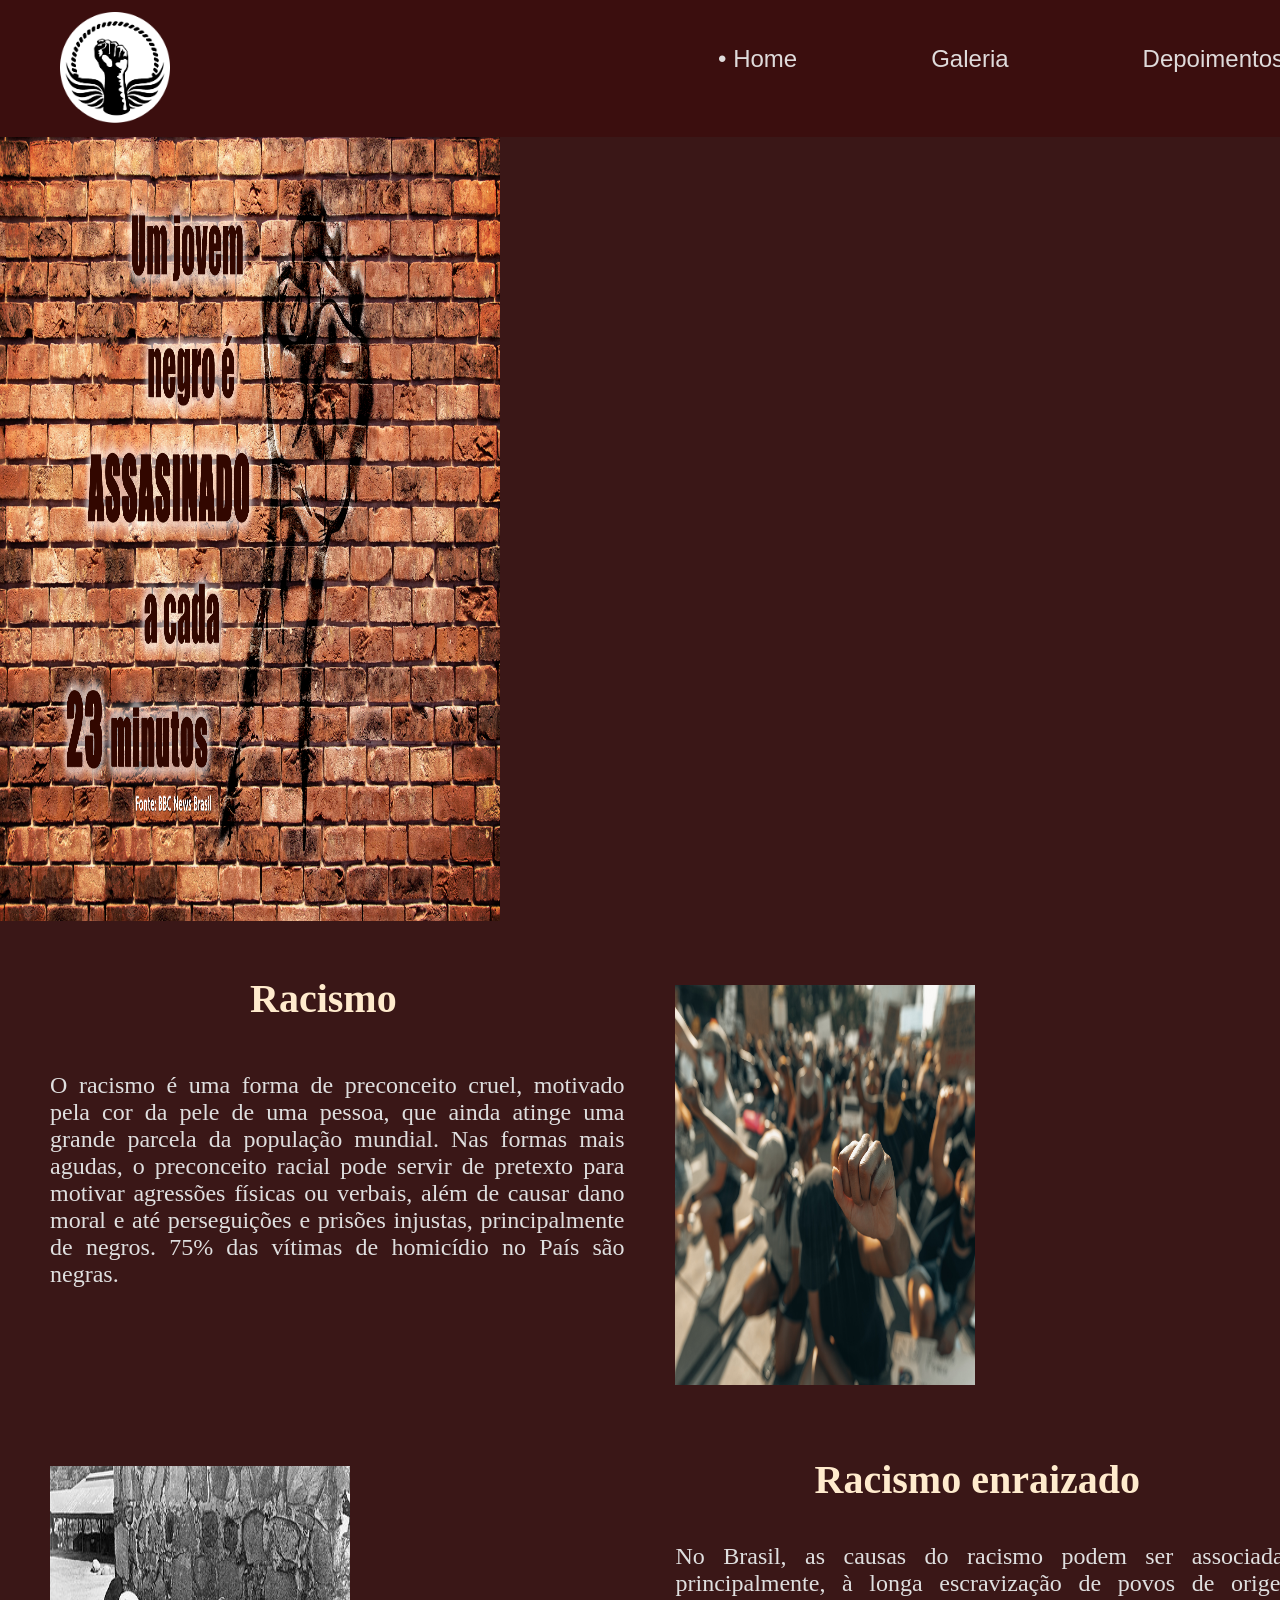
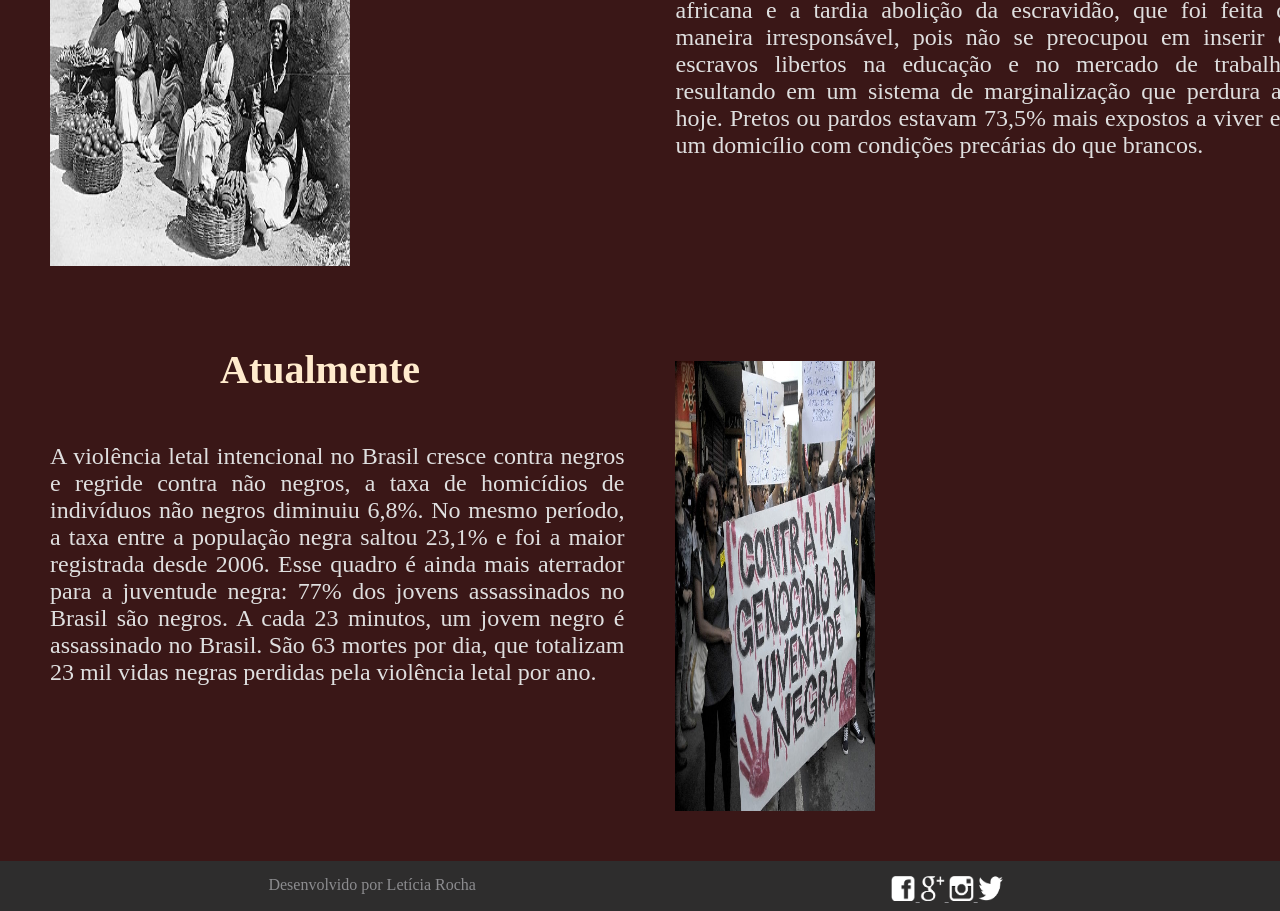
==== index.html @ 0861dc94 "move index para a raiz" ====
<!DOCTYPE html>
<html lang="pt-BR">

<head>
    <meta charset="UTF-8">
    <meta name="viewport" content="width=device-width, initial-scale=1.0">
    <title>Racismo</title>

    <link rel="stylesheet" type="text/css" href="css/style.css">
</head>

<body class="body_home">

    <div class="container">

        <header>

            <div id="logo">
                <img src="imagens/logosite.png" width="110px" height="115px">
            </div>

            <div id="menu">
                <a href="index.html">• Home</a>
                <a href="html/galeria.html">Galeria</a>
                <a href="html/depoimentos.html">Depoimentos</a>
            </div>

        </header>


        <img src="imagens/1punho.jpg" width="500px" height="784px">


        <div>

            <div id="div_esquerda0">

                <h1>Racismo</h1>

                <p class="texto0">
                    O racismo é uma forma de preconceito cruel, motivado pela cor da pele de uma pessoa,
                    que ainda atinge uma grande parcela da população mundial. Nas formas mais agudas,
                    o preconceito racial pode servir de pretexto para motivar agressões físicas ou verbais,
                    além de causar dano moral e até perseguições e prisões injustas, principalmente de negros.

                    75% das vítimas de homicídio no País são negras.
                </p>

            </div>


            <div id="div_direita0">

                <img src="imagens/img0.jpg"
                     width="300px"
                     height="400px"
                     class="foto0">

            </div>

        </div>


        <div>

            <div id="div_esquerda">

                <img src="imagens/img2.jpg"
                     width="300px"
                     height="400px"
                     class="foto1">

            </div>


            <div id="div_direita">

                <h1 class="h13">Racismo enraizado</h1>

                <p class="texto1">
                    No Brasil, as causas do racismo podem ser associadas,
                    principalmente, à longa escravização de povos de origem africana
                    e a tardia abolição da escravidão, que foi feita de maneira irresponsável,
                    pois não se preocupou em inserir os escravos libertos na educação
                    e no mercado de trabalho, resultando em um sistema de marginalização
                    que perdura até hoje.

                    Pretos ou pardos estavam 73,5% mais expostos a viver em um domicílio
                    com condições precárias do que brancos.
                </p>

            </div>

        </div>


        <div>

            <div id="div_esquerda2">

                <h1 class="h12">Atualmente</h1>

                <p class="texto2">
                    A violência letal intencional no Brasil cresce contra negros e regride
                    contra não negros, a taxa de homicídios de indivíduos não negros diminuiu 6,8%.
                    No mesmo período, a taxa entre a população negra saltou 23,1% e foi a maior
                    registrada desde 2006.

                    Esse quadro é ainda mais aterrador para a juventude negra:
                    77% dos jovens assassinados no Brasil são negros.

                    A cada 23 minutos, um jovem negro é assassinado no Brasil.
                    São 63 mortes por dia, que totalizam 23 mil vidas negras perdidas
                    pela violência letal por ano.
                </p>

            </div>


            <div id="div_direita2">

                <img src="imagens/cartaz.jpg"
                     width="200px"
                     height="450px"
                     class="foto2">

            </div>

        </div>


        <footer>

            <div id="rodape">

                <a href="https://www.facebook.com/leticia.rocha.7106670" target="_blank">
                    <img src="imagens/icones/face.png" width="25px" height="25px">
                </a>

                <a href="mailto:leticsrocha@gmail.com?subject=Hello%20again" target="_blank">
                    <img src="imagens/icones/gmail.png" width="25px" height="25px">
                </a>

                <a href="https://www.instagram.com/le._rocha/?hl=pt-br" target="_blank">
                    <img src="imagens/icones/insta.png" width="25px" height="25px">
                </a>

                <a href="https://twitter.com/rochaleticiaaa" target="_blank">
                    <img src="imagens/icones/twiter.png" width="25px" height="25px">
                </a>

            </div>


            <div id="radaped">
                Desenvolvido por Letícia Rocha
            </div>

        </footer>

    </div>

</body>
</html>
---- css/style.css ----
*{
    margin: 0;
    padding:0;
    font-family:Century Gothic;
    color: rgb(140, 140, 143);
}

header{
    background-color: rgb(59, 14, 14);
    height: 137px;
}

.body_home{
    background-color:  rgb(58, 23, 23);
}

body{
    background-color: rgb(0, 0, 0);
}

#div_esquerda{
    background-color: rgb(58, 23, 23);
    height: 505px;

    width:50%;
    float: left;
}

#div_direita{
    background-color: rgb(58, 23, 23);
    height: 505px;
    width: 50%;
    float: right;

}

#div_esquerda2{
    background-color: rgb(58, 23, 23);
    height:540px;
    width:50%;
    float: left;
}

#div_direita2{
    background-color: rgb(58, 23, 23);
    height:540px;
    width: 50%;
    float: right;

}

#div_esquerda0{
    background-color: rgb(58, 23, 23);
    height:491px;
    width:50%;
    float: left;
}

#div_direita0{
    background-color: rgb(58, 23, 23);
    height:491px;
    width: 50%;
    float: right;

}

footer{
    clear: both;
    background-color: rgb(46, 45, 45);
    height: 35px;
    padding-top: 15px;
    text-align: center;
}

#logo{
    float: left;
    margin-left: 60px;
    margin-top: 12px;
}


#menu{
    padding-top: 45px;
    float: right;
}

#menu a{
    padding: 65px;
    text-decoration: none;
    color:#dfdbdb;
    font-size: 24px;
    font-family: 'Franklin Gothic Medium', 'Arial Narrow', Arial, sans-serif;
}

#menu a:hover{
    background-color:#573636;
}


.foto1{
    padding: 50px;
}

.texto1{
    margin: 50px;
    margin-top: 40px;
    margin-left: 1px;
    font-size: 24px;
    color: rgb(223, 223, 223);
    text-align: justify;
}

.foto2{
    margin-top: 40px;


}

.texto2{
    margin-top: 0px;
    margin: 50px;
    font-size: 24px;
    color: rgb(223, 223, 223);
    text-align: justify;
}

.foto0{
    margin-top: 60px;


}

.texto0{

    margin: 50px;
    font-size: 24px;
    color: rgb(223, 223, 223);
    text-align: justify;
}

.container{
    width: 1349px;
    margin: 0 auto;
}

h1{
    margin-top: 50px;
    margin-left: 250px;
    font-size: 40px;
    color: blanchedalmond;
}

.h12{
    margin-top: 25px;
    margin-left: 220px;
    font-size: 40px;
    color: blanchedalmond;
}

.h13{
    margin-top: 40px;
    margin-left: 140px;
    font-size: 40px;
    color: blanchedalmond;
}
   
.card_img{
    width: 300px;
    height: 200px;
    overflow: hidden;
    margin: 25px;
}

.small_img{
    height: 100%;
    cursor: pointer;
}

.row{
    display: flex;
    justify-content: center;
    flex-wrap: wrap;
}

#div_esquerdaDep{
    background-color: rgb(58, 23, 23);
    min-height: auto;
    width:40%;
    float: left;
}

#div_direitaDep{
    background-color: rgb(58, 23, 23);
    height: 505px;
    width: 60%;
    float: right;

}

.fotowill{
    padding: 50px;
}

.textowill{
    margin: 50px;
    margin-top: 30px;
    margin-left: 1px;
    font-size: 24px;
    color: rgb(223, 223, 223);
    text-align: justify;
}

#div_esquerdaDep1{
    background-color: rgb(58, 23, 23);
    min-height: auto;
    width:40%;
    float: left;
}

#div_direitaDep1{
    background-color: rgb(58, 23, 23);
    height: 505px;
    width: 60%;
    float: right;

}

.fototiti{
    padding: 50px;
}

.textotiti{
    margin: 50px;
    margin-top: 30px;
    margin-left: 1px;
    font-size: 24px;
    color: rgb(223, 223, 223);
    text-align: justify;
}

#div_esquerdaDep2{
    background-color: rgb(58, 23, 23);
    min-height: auto;
    width:40%;
    float: left;
}

#div_direitaDep2{
    background-color: rgb(58, 23, 23);
    height: 505px;
    width: 60%;
    float: right;

}

.fotogloria{
    padding: 50px;
}

.textogloria{
    margin: 50px;
    margin-top: 25px;
    margin-left: 1px;
    font-size: 24px;
    color: rgb(223, 223, 223);
    text-align: justify;
}

#div_esquerdaDep3{
    background-color: rgb(58, 23, 23);
    min-height: auto;
    width:40%;
    float: left;
}

#div_direitaDep3{
    background-color: rgb(58, 23, 23);
    height: 505px;
    width: 60%;
    float: right;

}

.fototiaguinho{
    padding: 50px;
}

.textotiaguinho{
    margin: 50px;
    margin-top: 25px;
    margin-left: 1px;
    font-size: 24px;
    color: rgb(223, 223, 223);
    text-align: justify;
}

.nomes{
    margin-top: 70px;
    font-size: 30px;
    color: rgb(255, 255, 255);
}

#rodaped{
    float: left;
    width: 70%;

}
#rodape{
    float: right;
    width: 30%;
    margin-right: 200px;
  
}
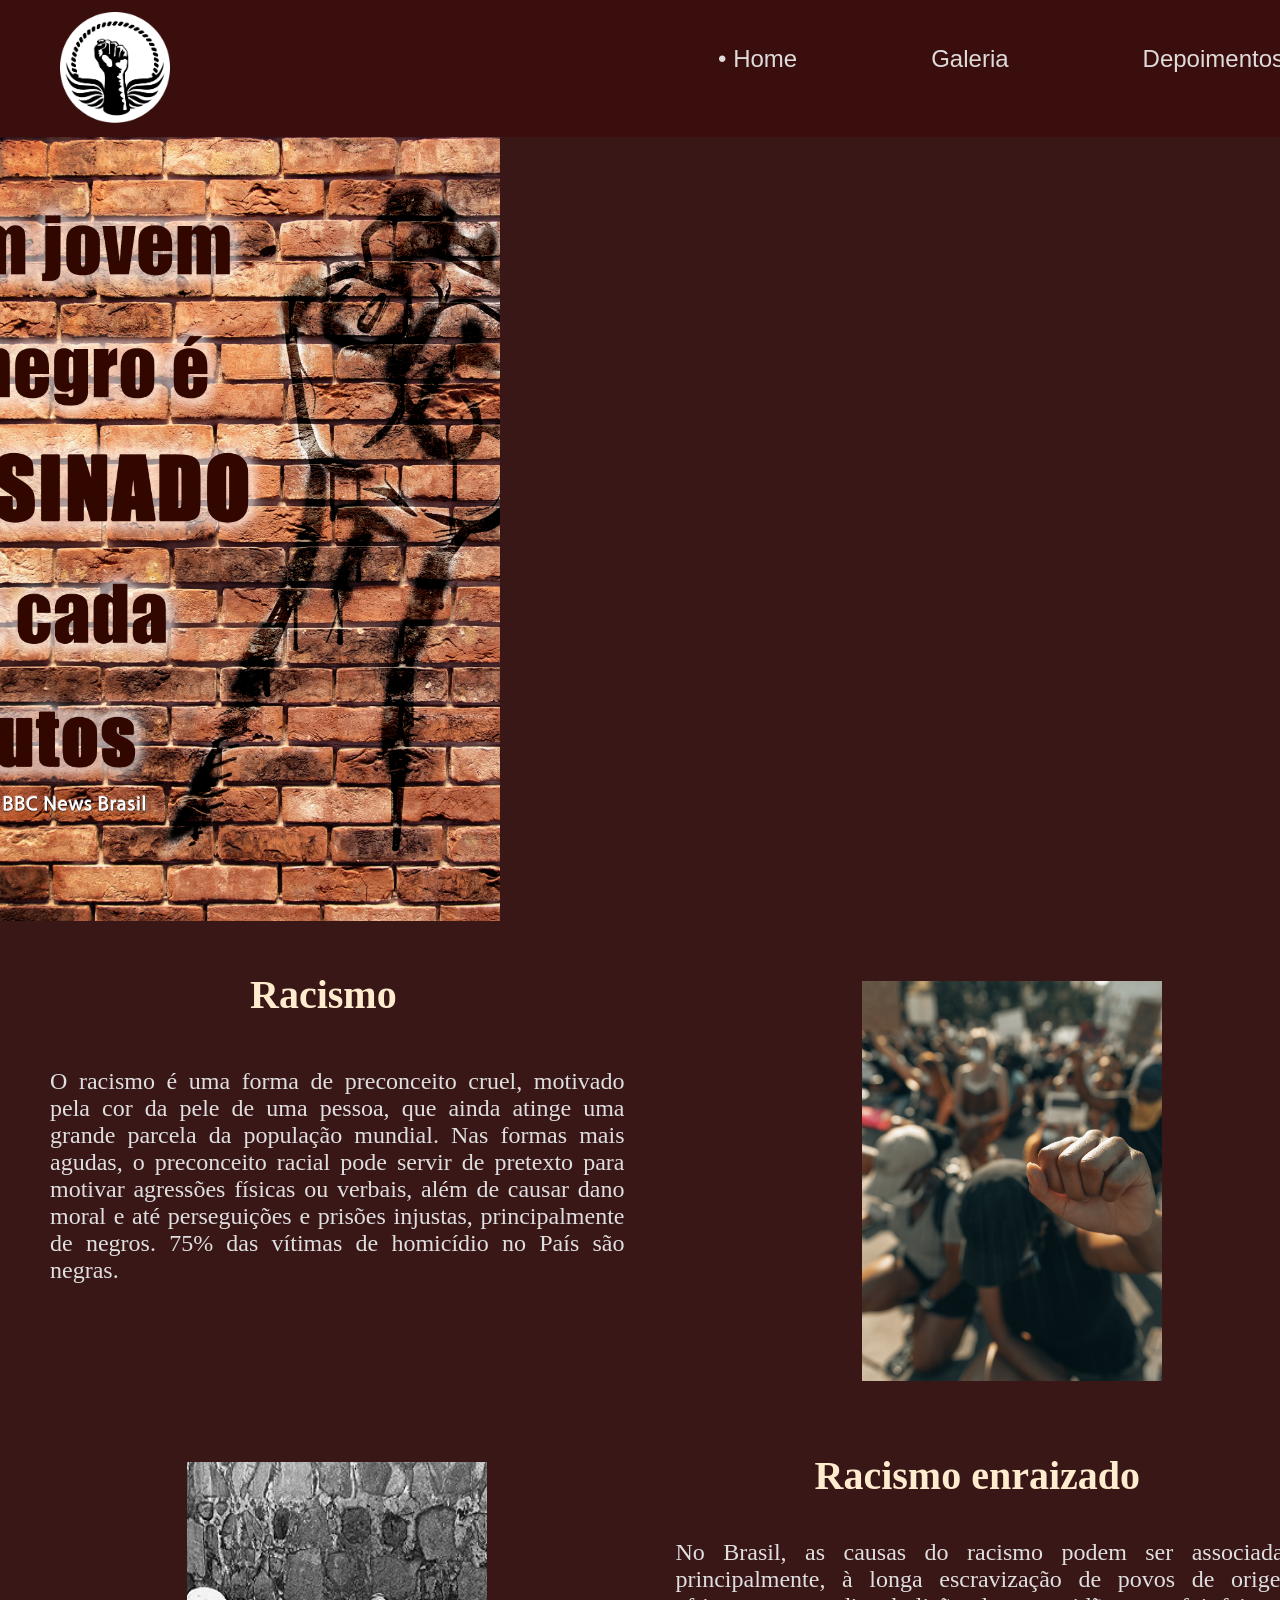
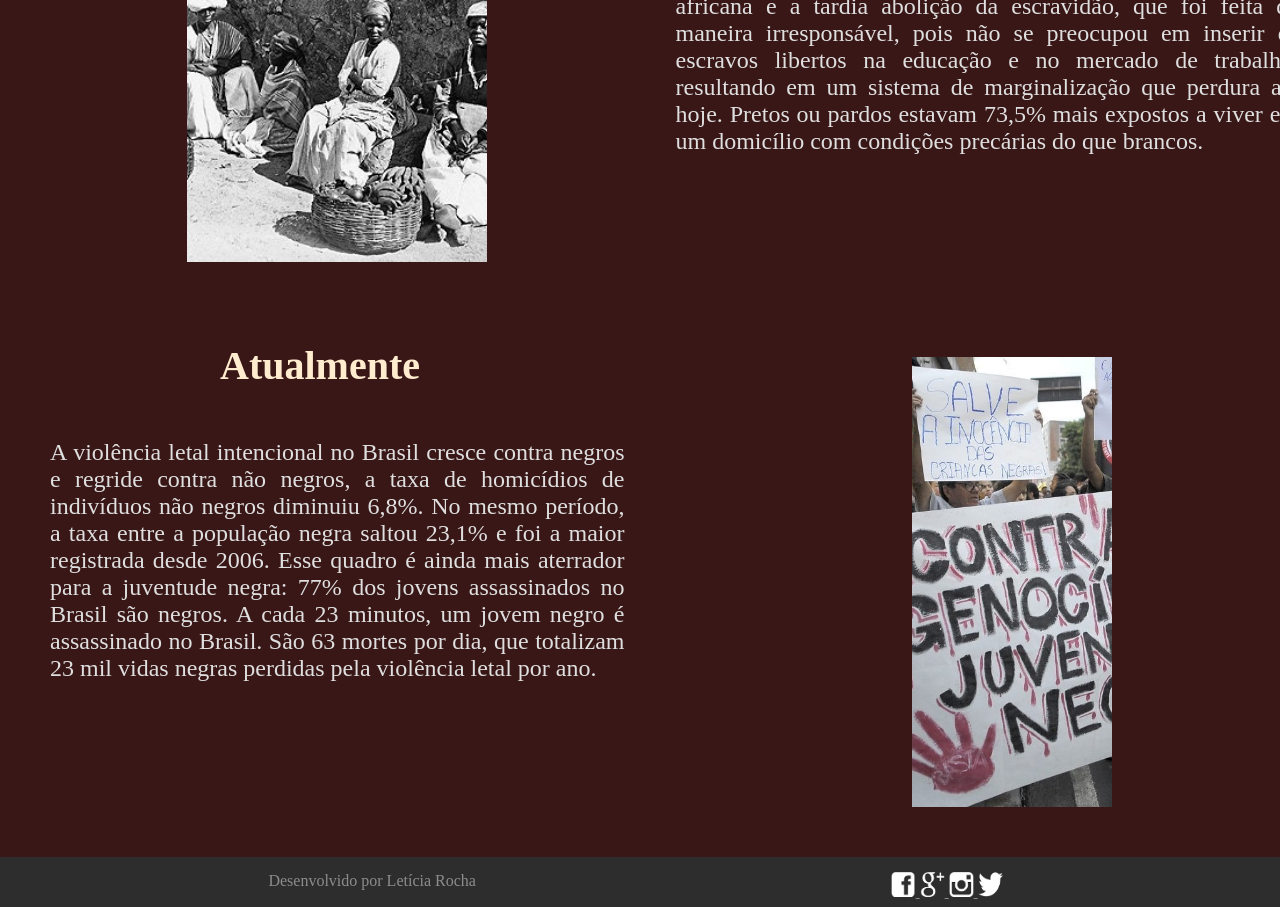
==== commit cc720801: "Atualização" ====
--- a/index.html
+++ b/index.html
@@ -28,7 +28,7 @@
         </header>
 
 
-        <img src="imagens/1punho.jpg" width="500px" height="784px">
+        <img src="imagens/1punho.jpg" class="imagem_principal">
 
 
         <div>
@@ -51,10 +51,7 @@
 
             <div id="div_direita0">
 
-                <img src="imagens/img0.jpg"
-                     width="300px"
-                     height="400px"
-                     class="foto0">
+                <img src="imagens/img0.jpg" class="foto0">
 
             </div>
 
@@ -65,10 +62,7 @@
 
             <div id="div_esquerda">
 
-                <img src="imagens/img2.jpg"
-                     width="300px"
-                     height="400px"
-                     class="foto1">
+                <img src="imagens/img2.jpg" class="foto1">
 
             </div>
 
@@ -119,10 +113,7 @@
 
             <div id="div_direita2">
 
-                <img src="imagens/cartaz.jpg"
-                     width="200px"
-                     height="450px"
-                     class="foto2">
+                <img src="imagens/cartaz.jpg" class="foto2">
 
             </div>
 
@@ -151,7 +142,6 @@
 
             </div>
 
-
             <div id="radaped">
                 Desenvolvido por Letícia Rocha
             </div>
--- a/css/style.css
+++ b/css/style.css
@@ -1,70 +1,289 @@
-*{
+* {
     margin: 0;
-    padding:0;
-    font-family:Century Gothic;
+    padding: 0;
+    font-family: Century Gothic;
     color: rgb(140, 140, 143);
 }
 
-header{
+body {
+    background-color: rgb(0, 0, 0);
+}
+
+.body_home {
+    background-color: rgb(58, 23, 23);
+}
+
+
+/* CONTAINER */
+
+.container {
+    width: 1349px;
+    margin: 0 auto;
+}
+
+
+/* CABEÇALHO */
+
+header {
     background-color: rgb(59, 14, 14);
     height: 137px;
 }
 
-.body_home{
-    background-color:  rgb(58, 23, 23);
-}
-
-body{
-    background-color: rgb(0, 0, 0);
-}
-
-#div_esquerda{
+#logo {
+    float: left;
+    margin-left: 60px;
+    margin-top: 12px;
+}
+
+#menu {
+    padding-top: 45px;
+    float: right;
+}
+
+#menu a {
+    padding: 65px;
+    text-decoration: none;
+    color: #dfdbdb;
+    font-size: 24px;
+    font-family: 'Franklin Gothic Medium', 'Arial Narrow', Arial, sans-serif;
+}
+
+#menu a:hover {
+    background-color: #573636;
+}
+
+
+/* IMAGEM PRINCIPAL */
+
+.imagem_principal {
+    width: 500px;
+    height: 784px;
+    object-fit: cover;
+    display: block;
+}
+
+
+/* PÁGINA INICIAL */
+
+#div_esquerda {
     background-color: rgb(58, 23, 23);
     height: 505px;
-
-    width:50%;
-    float: left;
-}
-
-#div_direita{
+    width: 50%;
+    float: left;
+}
+
+#div_direita {
     background-color: rgb(58, 23, 23);
     height: 505px;
     width: 50%;
     float: right;
-
-}
-
-#div_esquerda2{
-    background-color: rgb(58, 23, 23);
-    height:540px;
-    width:50%;
-    float: left;
-}
-
-#div_direita2{
-    background-color: rgb(58, 23, 23);
-    height:540px;
-    width: 50%;
-    float: right;
-
-}
-
-#div_esquerda0{
-    background-color: rgb(58, 23, 23);
-    height:491px;
-    width:50%;
-    float: left;
-}
-
-#div_direita0{
-    background-color: rgb(58, 23, 23);
-    height:491px;
-    width: 50%;
-    float: right;
-
-}
-
-footer{
+}
+
+#div_esquerda2 {
+    background-color: rgb(58, 23, 23);
+    height: 540px;
+    width: 50%;
+    float: left;
+}
+
+#div_direita2 {
+    background-color: rgb(58, 23, 23);
+    height: 540px;
+    width: 50%;
+    float: right;
+}
+
+#div_esquerda0 {
+    background-color: rgb(58, 23, 23);
+    height: 491px;
+    width: 50%;
+    float: left;
+}
+
+#div_direita0 {
+    background-color: rgb(58, 23, 23);
+    height: 491px;
+    width: 50%;
+    float: right;
+}
+
+
+/* IMAGENS DA HOME */
+
+.foto0 {
+    width: 300px;
+    height: 400px;
+    object-fit: cover;
+    display: block;
+    margin: 60px auto 0 auto;
+}
+
+.foto1 {
+    width: 300px;
+    height: 400px;
+    object-fit: cover;
+    display: block;
+    margin: 50px auto;
+}
+
+.foto2 {
+    width: 200px;
+    height: 450px;
+    object-fit: cover;
+    display: block;
+    margin: 40px auto 0 auto;
+}
+
+
+/* TEXTOS */
+
+.texto0 {
+    margin: 50px;
+    font-size: 24px;
+    color: rgb(223, 223, 223);
+    text-align: justify;
+}
+
+.texto1 {
+    margin: 40px 50px 50px 1px;
+    font-size: 24px;
+    color: rgb(223, 223, 223);
+    text-align: justify;
+}
+
+.texto2 {
+    margin: 50px;
+    font-size: 24px;
+    color: rgb(223, 223, 223);
+    text-align: justify;
+}
+
+
+/* TÍTULOS */
+
+h1 {
+    margin-top: 50px;
+    margin-left: 250px;
+    font-size: 40px;
+    color: blanchedalmond;
+}
+
+.h12 {
+    margin-top: 25px;
+    margin-left: 220px;
+    font-size: 40px;
+    color: blanchedalmond;
+}
+
+.h13 {
+    margin-top: 40px;
+    margin-left: 140px;
+    font-size: 40px;
+    color: blanchedalmond;
+}
+
+
+/* GALERIA */
+
+.row {
+    display: flex;
+    justify-content: center;
+    flex-wrap: wrap;
+}
+
+.card_img {
+    width: 300px;
+    height: 200px;
+    overflow: hidden;
+    margin: 25px;
+}
+
+.small_img {
+    width: 100%;
+    height: 100%;
+    object-fit: cover;
+    display: block;
+    cursor: pointer;
+}
+
+
+/* DEPOIMENTOS */
+
+#div_esquerdaDep,
+#div_esquerdaDep1,
+#div_esquerdaDep2,
+#div_esquerdaDep3 {
+    background-color: rgb(58, 23, 23);
+    min-height: 505px;
+    width: 40%;
+    float: left;
+}
+
+#div_direitaDep,
+#div_direitaDep1,
+#div_direitaDep2,
+#div_direitaDep3 {
+    background-color: rgb(58, 23, 23);
+    height: 505px;
+    width: 60%;
+    float: right;
+}
+
+
+/* IMAGENS DOS DEPOIMENTOS */
+
+.fotodepoimento {
+    width: 300px;
+    height: 400px;
+    object-fit: cover;
+    display: block;
+    margin: 50px auto;
+}
+
+
+/* TEXTOS DOS DEPOIMENTOS */
+
+.textowill {
+    margin: 30px 50px 50px 1px;
+    font-size: 24px;
+    color: rgb(223, 223, 223);
+    text-align: justify;
+}
+
+.textotiti {
+    margin: 30px 50px 50px 1px;
+    font-size: 24px;
+    color: rgb(223, 223, 223);
+    text-align: justify;
+}
+
+.textogloria {
+    margin: 25px 50px 50px 1px;
+    font-size: 24px;
+    color: rgb(223, 223, 223);
+    text-align: justify;
+}
+
+.textotiaguinho {
+    margin: 25px 50px 50px 1px;
+    font-size: 24px;
+    color: rgb(223, 223, 223);
+    text-align: justify;
+}
+
+
+/* NOMES */
+
+.nomes {
+    margin-top: 70px;
+    font-size: 30px;
+    color: rgb(255, 255, 255);
+}
+
+
+/* RODAPÉ */
+
+footer {
     clear: both;
     background-color: rgb(46, 45, 45);
     height: 35px;
@@ -72,242 +291,13 @@
     text-align: center;
 }
 
-#logo{
-    float: left;
-    margin-left: 60px;
-    margin-top: 12px;
-}
-
-
-#menu{
-    padding-top: 45px;
-    float: right;
-}
-
-#menu a{
-    padding: 65px;
-    text-decoration: none;
-    color:#dfdbdb;
-    font-size: 24px;
-    font-family: 'Franklin Gothic Medium', 'Arial Narrow', Arial, sans-serif;
-}
-
-#menu a:hover{
-    background-color:#573636;
-}
-
-
-.foto1{
-    padding: 50px;
-}
-
-.texto1{
-    margin: 50px;
-    margin-top: 40px;
-    margin-left: 1px;
-    font-size: 24px;
-    color: rgb(223, 223, 223);
-    text-align: justify;
-}
-
-.foto2{
-    margin-top: 40px;
-
-
-}
-
-.texto2{
-    margin-top: 0px;
-    margin: 50px;
-    font-size: 24px;
-    color: rgb(223, 223, 223);
-    text-align: justify;
-}
-
-.foto0{
-    margin-top: 60px;
-
-
-}
-
-.texto0{
-
-    margin: 50px;
-    font-size: 24px;
-    color: rgb(223, 223, 223);
-    text-align: justify;
-}
-
-.container{
-    width: 1349px;
-    margin: 0 auto;
-}
-
-h1{
-    margin-top: 50px;
-    margin-left: 250px;
-    font-size: 40px;
-    color: blanchedalmond;
-}
-
-.h12{
-    margin-top: 25px;
-    margin-left: 220px;
-    font-size: 40px;
-    color: blanchedalmond;
-}
-
-.h13{
-    margin-top: 40px;
-    margin-left: 140px;
-    font-size: 40px;
-    color: blanchedalmond;
-}
-   
-.card_img{
-    width: 300px;
-    height: 200px;
-    overflow: hidden;
-    margin: 25px;
-}
-
-.small_img{
-    height: 100%;
-    cursor: pointer;
-}
-
-.row{
-    display: flex;
-    justify-content: center;
-    flex-wrap: wrap;
-}
-
-#div_esquerdaDep{
-    background-color: rgb(58, 23, 23);
-    min-height: auto;
-    width:40%;
-    float: left;
-}
-
-#div_direitaDep{
-    background-color: rgb(58, 23, 23);
-    height: 505px;
-    width: 60%;
-    float: right;
-
-}
-
-.fotowill{
-    padding: 50px;
-}
-
-.textowill{
-    margin: 50px;
-    margin-top: 30px;
-    margin-left: 1px;
-    font-size: 24px;
-    color: rgb(223, 223, 223);
-    text-align: justify;
-}
-
-#div_esquerdaDep1{
-    background-color: rgb(58, 23, 23);
-    min-height: auto;
-    width:40%;
-    float: left;
-}
-
-#div_direitaDep1{
-    background-color: rgb(58, 23, 23);
-    height: 505px;
-    width: 60%;
-    float: right;
-
-}
-
-.fototiti{
-    padding: 50px;
-}
-
-.textotiti{
-    margin: 50px;
-    margin-top: 30px;
-    margin-left: 1px;
-    font-size: 24px;
-    color: rgb(223, 223, 223);
-    text-align: justify;
-}
-
-#div_esquerdaDep2{
-    background-color: rgb(58, 23, 23);
-    min-height: auto;
-    width:40%;
-    float: left;
-}
-
-#div_direitaDep2{
-    background-color: rgb(58, 23, 23);
-    height: 505px;
-    width: 60%;
-    float: right;
-
-}
-
-.fotogloria{
-    padding: 50px;
-}
-
-.textogloria{
-    margin: 50px;
-    margin-top: 25px;
-    margin-left: 1px;
-    font-size: 24px;
-    color: rgb(223, 223, 223);
-    text-align: justify;
-}
-
-#div_esquerdaDep3{
-    background-color: rgb(58, 23, 23);
-    min-height: auto;
-    width:40%;
-    float: left;
-}
-
-#div_direitaDep3{
-    background-color: rgb(58, 23, 23);
-    height: 505px;
-    width: 60%;
-    float: right;
-
-}
-
-.fototiaguinho{
-    padding: 50px;
-}
-
-.textotiaguinho{
-    margin: 50px;
-    margin-top: 25px;
-    margin-left: 1px;
-    font-size: 24px;
-    color: rgb(223, 223, 223);
-    text-align: justify;
-}
-
-.nomes{
-    margin-top: 70px;
-    font-size: 30px;
-    color: rgb(255, 255, 255);
-}
-
-#rodaped{
+#rodaped {
     float: left;
     width: 70%;
-
-}
-#rodape{
+}
+
+#rodape {
     float: right;
     width: 30%;
     margin-right: 200px;
-  
 }
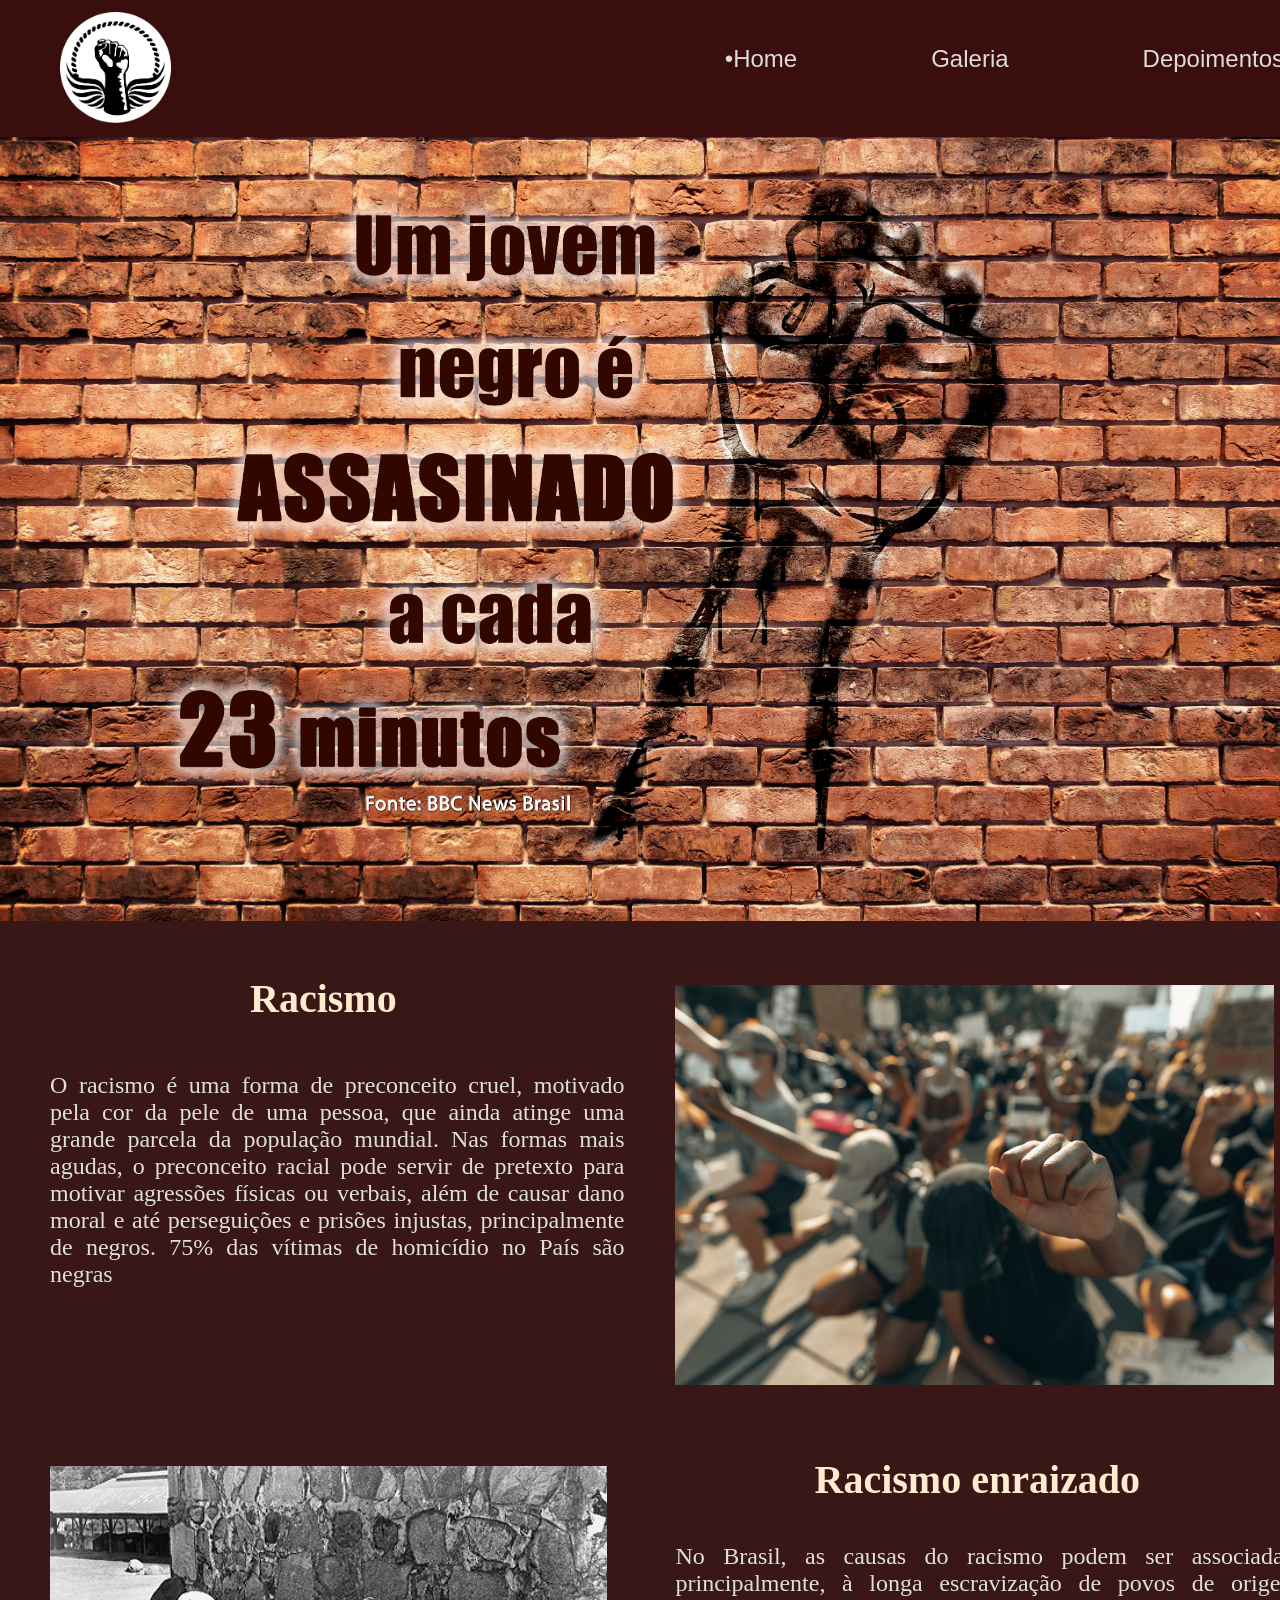
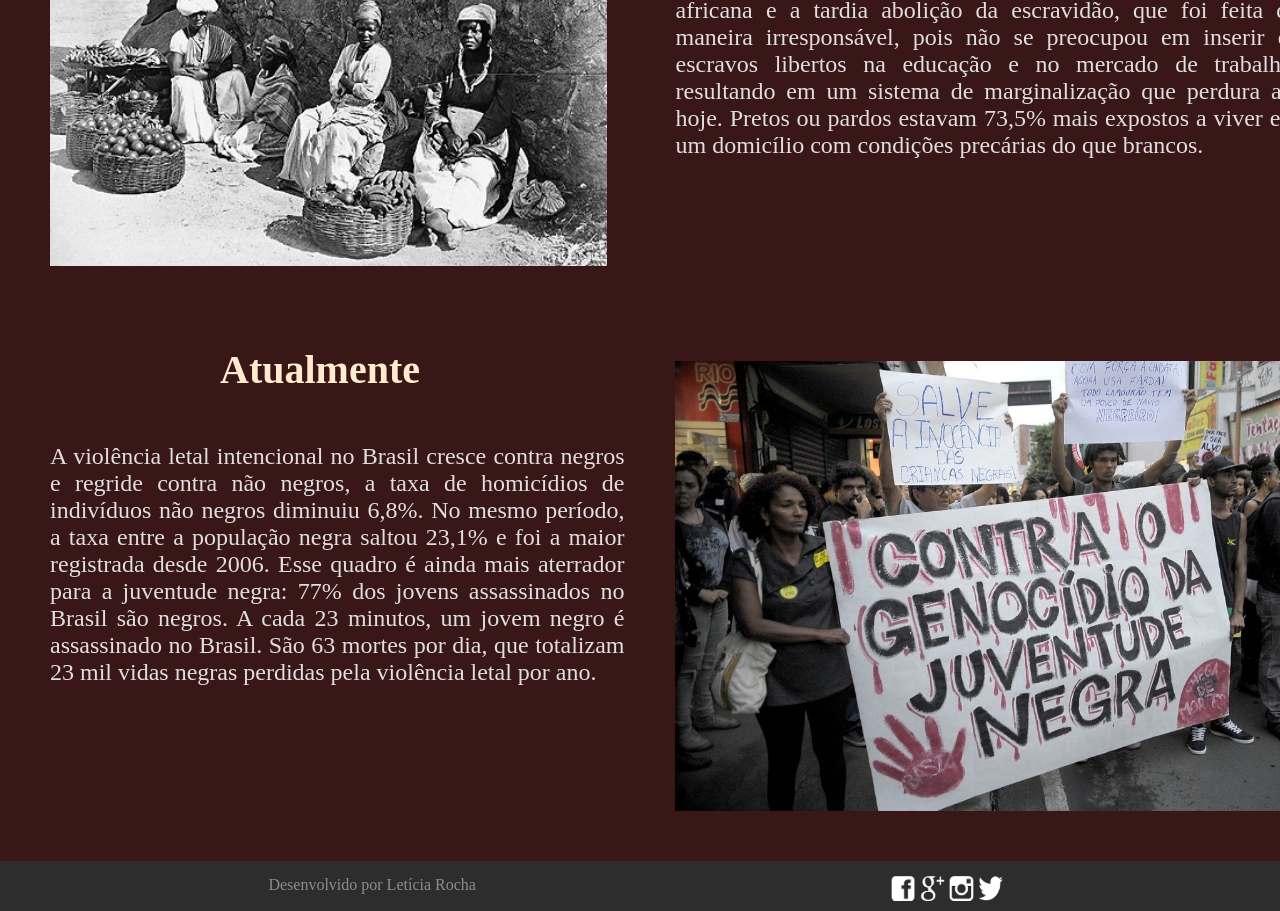
==== commit 097d31af: "changes" ====
--- a/index.html
+++ b/index.html
@@ -1,154 +1,95 @@
 <!DOCTYPE html>
-<html lang="pt-BR">
+<html>
+    <head>
+        <meta charset="UTF-8">
+        <meta name="viewport" content="width=device-width, initial-scale=1.0">
+        <title>Racismo</title>
+        <link rel ="stylesheet" type="text/css" href="css/style.css">
+    </head>
+    <body class="body_home">
+        <div class="container">
+            <header>
 
-<head>
-    <meta charset="UTF-8">
-    <meta name="viewport" content="width=device-width, initial-scale=1.0">
-    <title>Racismo</title>
+                <div>
+                    <div id="logo">
+                        <img src="imagens/logosite.png" whidth="110px" height="115x">
+                    </div>
+                    <div id="menu">
+                        <a href="#" >•Home</a>
+                        <a href="html/galeria.html">Galeria</a>
+                        <a href="html/depoimentos.html ">Depoimentos</a>
+                    </div>
+                </div>
 
-    <link rel="stylesheet" type="text/css" href="css/style.css">
-</head>
+            </header>
 
-<body class="body_home">
+                <img src="imagens/1punho.jpg" whidth="500px" height="784px">
 
-    <div class="container">
+            <div>
+                <div id="div_esquerda0">
+                    <h1>Racismo</h1>
+                    <p class="texto0">
+                        O racismo é uma forma de preconceito cruel, motivado pela cor da pele de uma pessoa, que ainda atinge uma grande parcela da população mundial. Nas formas mais agudas, o preconceito racial pode servir de pretexto para motivar agressões físicas ou verbais, além de causar dano moral e até perseguições e prisões injustas, principalmente de negros.
+                        75% das vítimas de homicídio no País são negras
+                        
+                    </p>
+                </div>
 
-        <header>
-
-            <div id="logo">
-                <img src="imagens/logosite.png" width="110px" height="115px">
-            </div>
-
-            <div id="menu">
-                <a href="index.html">• Home</a>
-                <a href="html/galeria.html">Galeria</a>
-                <a href="html/depoimentos.html">Depoimentos</a>
-            </div>
-
-        </header>
-
-
-        <img src="imagens/1punho.jpg" class="imagem_principal">
-
-
-        <div>
-
-            <div id="div_esquerda0">
-
-                <h1>Racismo</h1>
-
-                <p class="texto0">
-                    O racismo é uma forma de preconceito cruel, motivado pela cor da pele de uma pessoa,
-                    que ainda atinge uma grande parcela da população mundial. Nas formas mais agudas,
-                    o preconceito racial pode servir de pretexto para motivar agressões físicas ou verbais,
-                    além de causar dano moral e até perseguições e prisões injustas, principalmente de negros.
-
-                    75% das vítimas de homicídio no País são negras.
-                </p>
+                <div id="div_direita0">
+                    <img src="imagens/img0.jpg" whidth="300px" height="400px" class="foto0">
+                </div>
 
             </div>
 
+            <div>
+                <div id="div_esquerda">
+                    <img src="imagens/img2.jpg" whidth="300px" height="400px" class="foto1">
+                </div>
 
-            <div id="div_direita0">
-
-                <img src="imagens/img0.jpg" class="foto0">
+                <div id="div_direita">
+                    <h1 class="h13">Racismo enraizado</h1>
+                    <p class="texto1">
+                        No Brasil, as causas do racismo podem ser associadas, 
+                        principalmente, à longa escravização de povos de origem africana e a tardia abolição da escravidão,
+                        que foi feita de maneira irresponsável, 
+                        pois não se preocupou em inserir os escravos libertos na educação e no mercado de trabalho,
+                        resultando em um sistema de marginalização que perdura até hoje.
+                        Pretos ou pardos estavam 73,5% mais expostos a viver em um domicílio com condições precárias do que brancos.
+                    </p>
+                </div>
 
             </div>
 
-        </div>
+            <div>
 
+                <div id="div_esquerda2">  
+                    <h1 class="h12">Atualmente</h1>
+                    <p class="texto2">
+                        A violência letal intencional no Brasil cresce contra negros e regride contra não negros, a taxa de homicídios de indivíduos não negros diminuiu 6,8%. No mesmo período, a taxa entre a população negra saltou 23,1% e foi a maior registrada desde 2006. Esse quadro é ainda mais aterrador para a juventude negra: 77% dos jovens assassinados no Brasil são negros. A cada 23 minutos, um jovem negro é assassinado no Brasil. São 63 mortes por dia, que totalizam 23 mil vidas negras perdidas pela violência letal por ano.
+                    </p>
+                </div>
 
-        <div>
-
-            <div id="div_esquerda">
-
-                <img src="imagens/img2.jpg" class="foto1">
+                <div id="div_direita2">
+                    <img src="imagens/cartaz.jpg" whidth="200px" height="450px" class="foto2">
+                </div>
 
             </div>
 
+            
+            <footer>
+                <div id="rodape">
+                    <a href="https://www.facebook.com/leticia.rocha.7106670" target="_blank"><img src="imagens/icones/face.png" width="25px" height="25px"></a>
+                    <a href="mailto:leticsrocha@gmail.com?subject=Hello%20again"target="_blank"><img src="imagens/icones/gmail.png"width="25px" height="25px"></a>
+                    <a href="https://www.instagram.com/le._rocha/?hl=pt-br"target="_blank"><img src="imagens/icones/insta.png"width="25px" height="25px"></a>
+                    <a href="https://twitter.com/rochaleticiaaa"target="_blank"><img src="imagens/icones/twiter.png"width="25px" height="25px"></a>
+                </div>
 
-            <div id="div_direita">
-
-                <h1 class="h13">Racismo enraizado</h1>
-
-                <p class="texto1">
-                    No Brasil, as causas do racismo podem ser associadas,
-                    principalmente, à longa escravização de povos de origem africana
-                    e a tardia abolição da escravidão, que foi feita de maneira irresponsável,
-                    pois não se preocupou em inserir os escravos libertos na educação
-                    e no mercado de trabalho, resultando em um sistema de marginalização
-                    que perdura até hoje.
-
-                    Pretos ou pardos estavam 73,5% mais expostos a viver em um domicílio
-                    com condições precárias do que brancos.
-                </p>
-
-            </div>
-
+                <div id="radaped">
+                    Desenvolvido por Letícia Rocha
+                </div>
+                
+            </footer>
         </div>
-
-
-        <div>
-
-            <div id="div_esquerda2">
-
-                <h1 class="h12">Atualmente</h1>
-
-                <p class="texto2">
-                    A violência letal intencional no Brasil cresce contra negros e regride
-                    contra não negros, a taxa de homicídios de indivíduos não negros diminuiu 6,8%.
-                    No mesmo período, a taxa entre a população negra saltou 23,1% e foi a maior
-                    registrada desde 2006.
-
-                    Esse quadro é ainda mais aterrador para a juventude negra:
-                    77% dos jovens assassinados no Brasil são negros.
-
-                    A cada 23 minutos, um jovem negro é assassinado no Brasil.
-                    São 63 mortes por dia, que totalizam 23 mil vidas negras perdidas
-                    pela violência letal por ano.
-                </p>
-
-            </div>
-
-
-            <div id="div_direita2">
-
-                <img src="imagens/cartaz.jpg" class="foto2">
-
-            </div>
-
-        </div>
-
-
-        <footer>
-
-            <div id="rodape">
-
-                <a href="https://www.facebook.com/leticia.rocha.7106670" target="_blank">
-                    <img src="imagens/icones/face.png" width="25px" height="25px">
-                </a>
-
-                <a href="mailto:leticsrocha@gmail.com?subject=Hello%20again" target="_blank">
-                    <img src="imagens/icones/gmail.png" width="25px" height="25px">
-                </a>
-
-                <a href="https://www.instagram.com/le._rocha/?hl=pt-br" target="_blank">
-                    <img src="imagens/icones/insta.png" width="25px" height="25px">
-                </a>
-
-                <a href="https://twitter.com/rochaleticiaaa" target="_blank">
-                    <img src="imagens/icones/twiter.png" width="25px" height="25px">
-                </a>
-
-            </div>
-
-            <div id="radaped">
-                Desenvolvido por Letícia Rocha
-            </div>
-
-        </footer>
-
-    </div>
-
-</body>
-</html>+    </body>
+</html>
+ 
--- a/css/style.css
+++ b/css/style.css
@@ -1,289 +1,70 @@
-* {
+*{
     margin: 0;
-    padding: 0;
-    font-family: Century Gothic;
+    padding:0;
+    font-family:Century Gothic;
     color: rgb(140, 140, 143);
 }
 
-body {
-    background-color: rgb(0, 0, 0);
-}
-
-.body_home {
-    background-color: rgb(58, 23, 23);
-}
-
-
-/* CONTAINER */
-
-.container {
-    width: 1349px;
-    margin: 0 auto;
-}
-
-
-/* CABEÇALHO */
-
-header {
+header{
     background-color: rgb(59, 14, 14);
     height: 137px;
 }
 
-#logo {
-    float: left;
-    margin-left: 60px;
-    margin-top: 12px;
-}
-
-#menu {
-    padding-top: 45px;
-    float: right;
-}
-
-#menu a {
-    padding: 65px;
-    text-decoration: none;
-    color: #dfdbdb;
-    font-size: 24px;
-    font-family: 'Franklin Gothic Medium', 'Arial Narrow', Arial, sans-serif;
-}
-
-#menu a:hover {
-    background-color: #573636;
-}
-
-
-/* IMAGEM PRINCIPAL */
-
-.imagem_principal {
-    width: 500px;
-    height: 784px;
-    object-fit: cover;
-    display: block;
-}
-
-
-/* PÁGINA INICIAL */
-
-#div_esquerda {
+.body_home{
+    background-color:  rgb(58, 23, 23);
+}
+
+body{
+    background-color: rgb(0, 0, 0);
+}
+
+#div_esquerda{
+    background-color: rgb(58, 23, 23);
+    height: 505px;
+
+    width:50%;
+    float: left;
+}
+
+#div_direita{
     background-color: rgb(58, 23, 23);
     height: 505px;
     width: 50%;
-    float: left;
-}
-
-#div_direita {
-    background-color: rgb(58, 23, 23);
-    height: 505px;
+    float: right;
+
+}
+
+#div_esquerda2{
+    background-color: rgb(58, 23, 23);
+    height:540px;
+    width:50%;
+    float: left;
+}
+
+#div_direita2{
+    background-color: rgb(58, 23, 23);
+    height:540px;
     width: 50%;
     float: right;
-}
-
-#div_esquerda2 {
-    background-color: rgb(58, 23, 23);
-    height: 540px;
+
+}
+
+#div_esquerda0{
+    background-color: rgb(58, 23, 23);
+    height:491px;
+    width:50%;
+    float: left;
+}
+
+#div_direita0{
+    background-color: rgb(58, 23, 23);
+    height:491px;
     width: 50%;
-    float: left;
-}
-
-#div_direita2 {
-    background-color: rgb(58, 23, 23);
-    height: 540px;
-    width: 50%;
-    float: right;
-}
-
-#div_esquerda0 {
-    background-color: rgb(58, 23, 23);
-    height: 491px;
-    width: 50%;
-    float: left;
-}
-
-#div_direita0 {
-    background-color: rgb(58, 23, 23);
-    height: 491px;
-    width: 50%;
-    float: right;
-}
-
-
-/* IMAGENS DA HOME */
-
-.foto0 {
-    width: 300px;
-    height: 400px;
-    object-fit: cover;
-    display: block;
-    margin: 60px auto 0 auto;
-}
-
-.foto1 {
-    width: 300px;
-    height: 400px;
-    object-fit: cover;
-    display: block;
-    margin: 50px auto;
-}
-
-.foto2 {
-    width: 200px;
-    height: 450px;
-    object-fit: cover;
-    display: block;
-    margin: 40px auto 0 auto;
-}
-
-
-/* TEXTOS */
-
-.texto0 {
-    margin: 50px;
-    font-size: 24px;
-    color: rgb(223, 223, 223);
-    text-align: justify;
-}
-
-.texto1 {
-    margin: 40px 50px 50px 1px;
-    font-size: 24px;
-    color: rgb(223, 223, 223);
-    text-align: justify;
-}
-
-.texto2 {
-    margin: 50px;
-    font-size: 24px;
-    color: rgb(223, 223, 223);
-    text-align: justify;
-}
-
-
-/* TÍTULOS */
-
-h1 {
-    margin-top: 50px;
-    margin-left: 250px;
-    font-size: 40px;
-    color: blanchedalmond;
-}
-
-.h12 {
-    margin-top: 25px;
-    margin-left: 220px;
-    font-size: 40px;
-    color: blanchedalmond;
-}
-
-.h13 {
-    margin-top: 40px;
-    margin-left: 140px;
-    font-size: 40px;
-    color: blanchedalmond;
-}
-
-
-/* GALERIA */
-
-.row {
-    display: flex;
-    justify-content: center;
-    flex-wrap: wrap;
-}
-
-.card_img {
-    width: 300px;
-    height: 200px;
-    overflow: hidden;
-    margin: 25px;
-}
-
-.small_img {
-    width: 100%;
-    height: 100%;
-    object-fit: cover;
-    display: block;
-    cursor: pointer;
-}
-
-
-/* DEPOIMENTOS */
-
-#div_esquerdaDep,
-#div_esquerdaDep1,
-#div_esquerdaDep2,
-#div_esquerdaDep3 {
-    background-color: rgb(58, 23, 23);
-    min-height: 505px;
-    width: 40%;
-    float: left;
-}
-
-#div_direitaDep,
-#div_direitaDep1,
-#div_direitaDep2,
-#div_direitaDep3 {
-    background-color: rgb(58, 23, 23);
-    height: 505px;
-    width: 60%;
-    float: right;
-}
-
-
-/* IMAGENS DOS DEPOIMENTOS */
-
-.fotodepoimento {
-    width: 300px;
-    height: 400px;
-    object-fit: cover;
-    display: block;
-    margin: 50px auto;
-}
-
-
-/* TEXTOS DOS DEPOIMENTOS */
-
-.textowill {
-    margin: 30px 50px 50px 1px;
-    font-size: 24px;
-    color: rgb(223, 223, 223);
-    text-align: justify;
-}
-
-.textotiti {
-    margin: 30px 50px 50px 1px;
-    font-size: 24px;
-    color: rgb(223, 223, 223);
-    text-align: justify;
-}
-
-.textogloria {
-    margin: 25px 50px 50px 1px;
-    font-size: 24px;
-    color: rgb(223, 223, 223);
-    text-align: justify;
-}
-
-.textotiaguinho {
-    margin: 25px 50px 50px 1px;
-    font-size: 24px;
-    color: rgb(223, 223, 223);
-    text-align: justify;
-}
-
-
-/* NOMES */
-
-.nomes {
-    margin-top: 70px;
-    font-size: 30px;
-    color: rgb(255, 255, 255);
-}
-
-
-/* RODAPÉ */
-
-footer {
+    float: right;
+
+}
+
+footer{
     clear: both;
     background-color: rgb(46, 45, 45);
     height: 35px;
@@ -291,13 +72,242 @@
     text-align: center;
 }
 
-#rodaped {
+#logo{
+    float: left;
+    margin-left: 60px;
+    margin-top: 12px;
+}
+
+
+#menu{
+    padding-top: 45px;
+    float: right;
+}
+
+#menu a{
+    padding: 65px;
+    text-decoration: none;
+    color:#dfdbdb;
+    font-size: 24px;
+    font-family: 'Franklin Gothic Medium', 'Arial Narrow', Arial, sans-serif;
+}
+
+#menu a:hover{
+    background-color:#573636;
+}
+
+
+.foto1{
+    padding: 50px;
+}
+
+.texto1{
+    margin: 50px;
+    margin-top: 40px;
+    margin-left: 1px;
+    font-size: 24px;
+    color: rgb(223, 223, 223);
+    text-align: justify;
+}
+
+.foto2{
+    margin-top: 40px;
+
+
+}
+
+.texto2{
+    margin-top: 0px;
+    margin: 50px;
+    font-size: 24px;
+    color: rgb(223, 223, 223);
+    text-align: justify;
+}
+
+.foto0{
+    margin-top: 60px;
+
+
+}
+
+.texto0{
+
+    margin: 50px;
+    font-size: 24px;
+    color: rgb(223, 223, 223);
+    text-align: justify;
+}
+
+.container{
+    width: 1349px;
+    margin: 0 auto;
+}
+
+h1{
+    margin-top: 50px;
+    margin-left: 250px;
+    font-size: 40px;
+    color: blanchedalmond;
+}
+
+.h12{
+    margin-top: 25px;
+    margin-left: 220px;
+    font-size: 40px;
+    color: blanchedalmond;
+}
+
+.h13{
+    margin-top: 40px;
+    margin-left: 140px;
+    font-size: 40px;
+    color: blanchedalmond;
+}
+   
+.card_img{
+    width: 300px;
+    height: 200px;
+    overflow: hidden;
+    margin: 25px;
+}
+
+.small_img{
+    height: 100%;
+    cursor: pointer;
+}
+
+.row{
+    display: flex;
+    justify-content: center;
+    flex-wrap: wrap;
+}
+
+#div_esquerdaDep{
+    background-color: rgb(58, 23, 23);
+    min-height: auto;
+    width:40%;
+    float: left;
+}
+
+#div_direitaDep{
+    background-color: rgb(58, 23, 23);
+    height: 505px;
+    width: 60%;
+    float: right;
+
+}
+
+.fotowill{
+    padding: 50px;
+}
+
+.textowill{
+    margin: 50px;
+    margin-top: 30px;
+    margin-left: 1px;
+    font-size: 24px;
+    color: rgb(223, 223, 223);
+    text-align: justify;
+}
+
+#div_esquerdaDep1{
+    background-color: rgb(58, 23, 23);
+    min-height: auto;
+    width:40%;
+    float: left;
+}
+
+#div_direitaDep1{
+    background-color: rgb(58, 23, 23);
+    height: 505px;
+    width: 60%;
+    float: right;
+
+}
+
+.fototiti{
+    padding: 50px;
+}
+
+.textotiti{
+    margin: 50px;
+    margin-top: 30px;
+    margin-left: 1px;
+    font-size: 24px;
+    color: rgb(223, 223, 223);
+    text-align: justify;
+}
+
+#div_esquerdaDep2{
+    background-color: rgb(58, 23, 23);
+    min-height: auto;
+    width:40%;
+    float: left;
+}
+
+#div_direitaDep2{
+    background-color: rgb(58, 23, 23);
+    height: 505px;
+    width: 60%;
+    float: right;
+
+}
+
+.fotogloria{
+    padding: 50px;
+}
+
+.textogloria{
+    margin: 50px;
+    margin-top: 25px;
+    margin-left: 1px;
+    font-size: 24px;
+    color: rgb(223, 223, 223);
+    text-align: justify;
+}
+
+#div_esquerdaDep3{
+    background-color: rgb(58, 23, 23);
+    min-height: auto;
+    width:40%;
+    float: left;
+}
+
+#div_direitaDep3{
+    background-color: rgb(58, 23, 23);
+    height: 505px;
+    width: 60%;
+    float: right;
+
+}
+
+.fototiaguinho{
+    padding: 50px;
+}
+
+.textotiaguinho{
+    margin: 50px;
+    margin-top: 25px;
+    margin-left: 1px;
+    font-size: 24px;
+    color: rgb(223, 223, 223);
+    text-align: justify;
+}
+
+.nomes{
+    margin-top: 70px;
+    font-size: 30px;
+    color: rgb(255, 255, 255);
+}
+
+#rodaped{
     float: left;
     width: 70%;
-}
-
-#rodape {
+
+}
+#rodape{
     float: right;
     width: 30%;
     margin-right: 200px;
+  
 }
